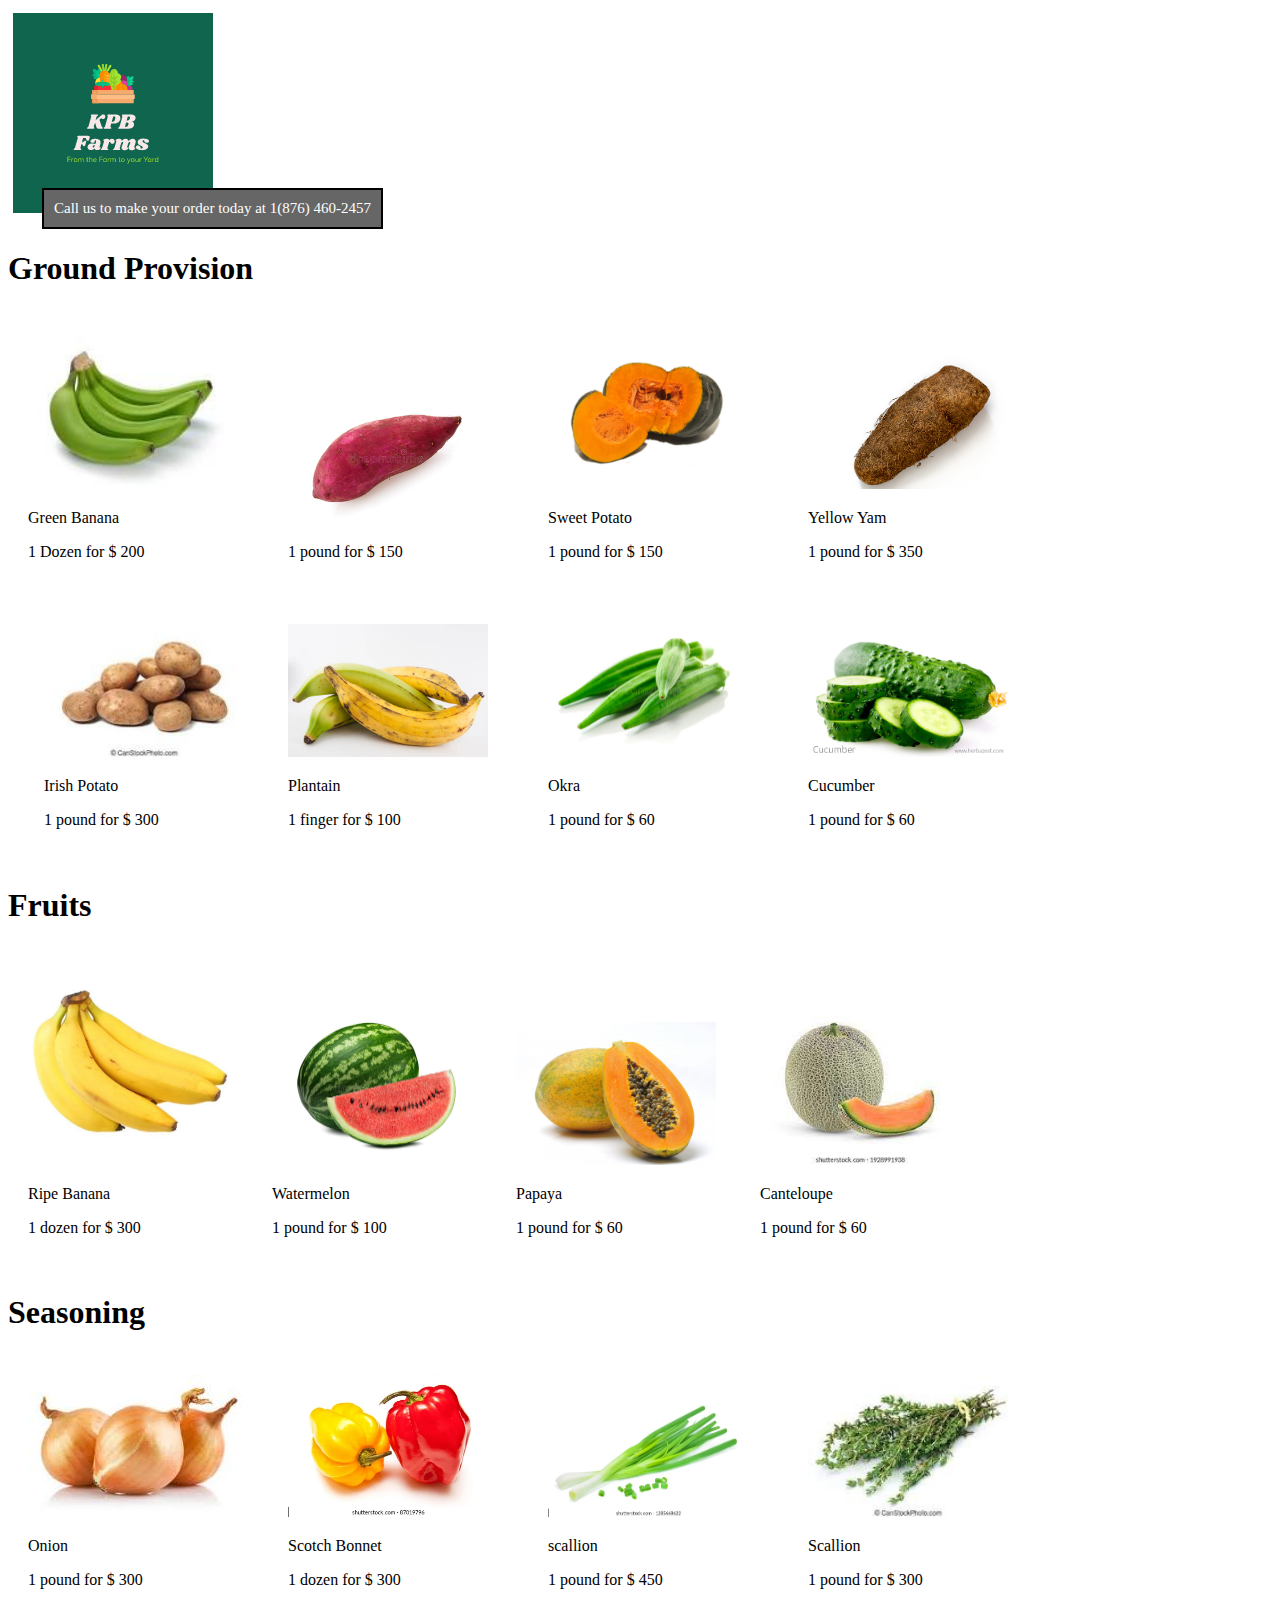
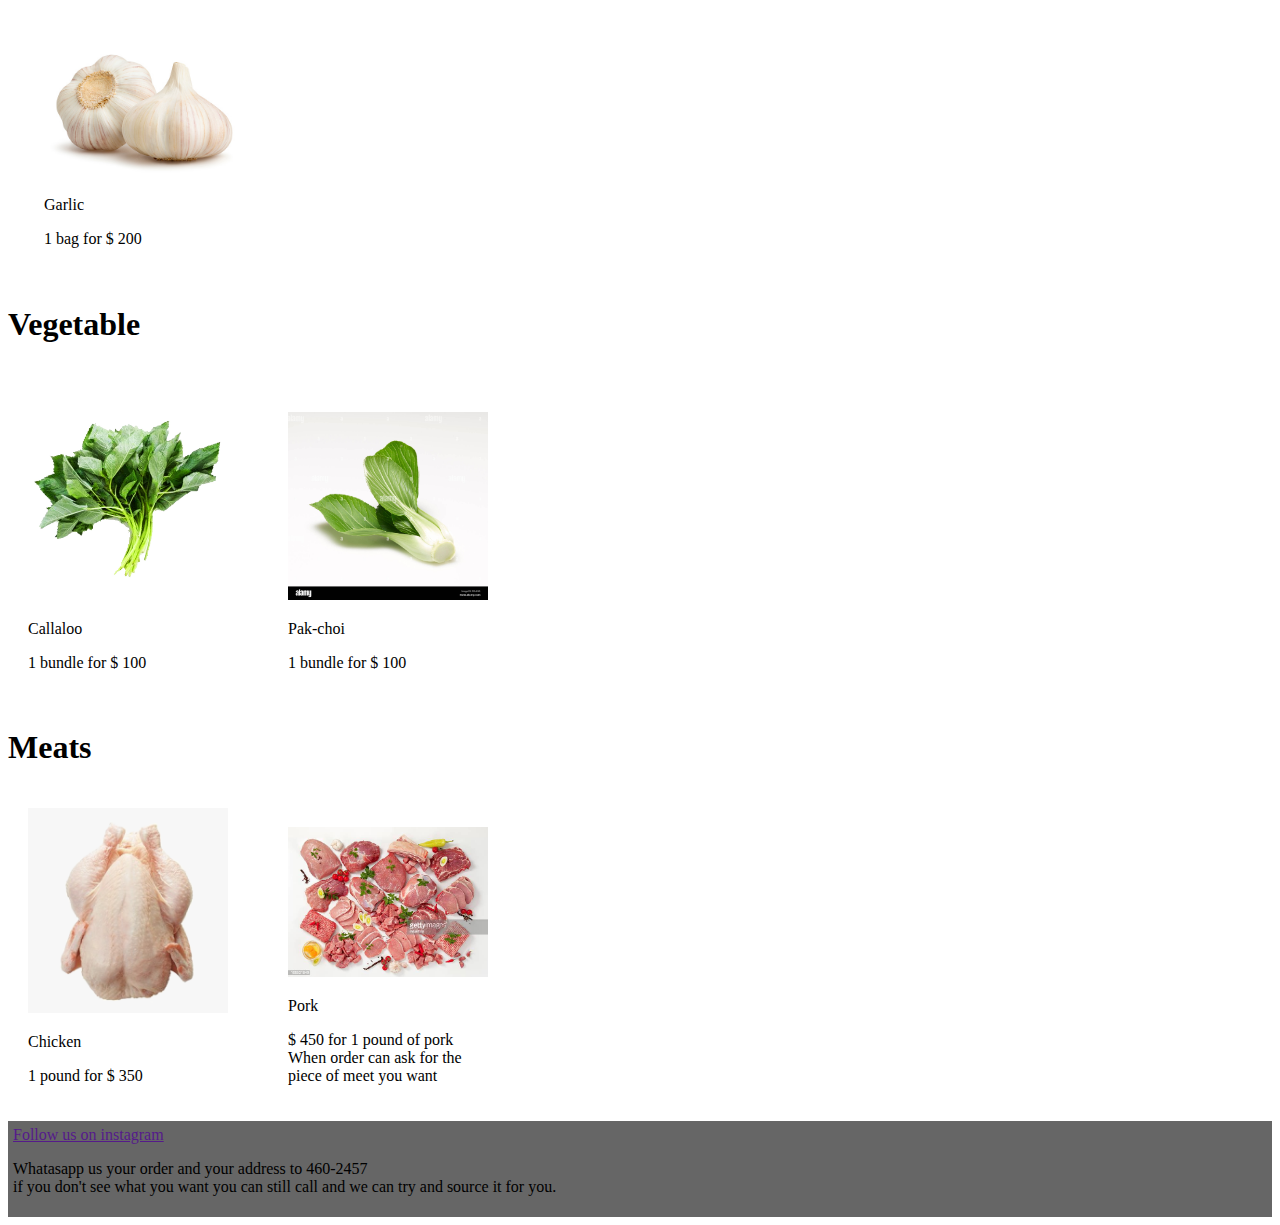
==== index.html @ 093fdcf5 "Rename web.html to index.html" ====
<!DOCTYPE html>
<html>
  <head>
    <title>KPB Farm</title>

    <meta charset="UTF-8" />

    <meta
      name="description"
      content="This show the produce sold by New Vision farm"
    />

    <link rel="icon" href="icon/KPB Farms.png" />

    <link rel="stylesheet" href="styles/web.css" />

    <link rel="stylesheet" href="styles/header.css" />

    <link rel="stylesheet" href="styles/general.csss" />
  </head>
  <body>
      <div class="header">          
          <a class="logo"> <img src="icon/KPB Farms.png" alt=""> </a>
        <div class="header-right">
              Call us to make your order today at 1(876) 460-2457
          </div>
      </div>
  <section>   

      <h1>Ground Provision</h1>
    <div class="green-banana">
      <img class="green-banana-picture" src="Picture/green banana.png" alt="" />
      <p>Green Banana<p>
      <p class="price"> 1 Dozen for &#36 200</p>
    </div>

    <div class="potato">
      <img class="potato-picture" src="Picture/sweet-potato.png" alt="" />
      <p class="price"> 1 pound for &#36 150</p>
    </div>

    <div class="pumpkin">
      <img class="pumpkin-picture" src="Picture/pumpkin.png" alt="" />
      <p>Sweet Potato<p>
      <p class="price"> 1 pound for &#36 150</p>
    </div>

    <div class="yam">
      <img class="yellow-yam-picture" src="Picture/yellow-yam.png" alt="" />
      <p>Yellow Yam<p>
      <p class="price"> 1 pound for &#36 350</p>
    </div>

    <div class="irish">
      <img class="irish-picture" src="Picture/irish.png" alt="" />
      <p>Irish Potato<p>
      <p class="price"> 1 pound for &#36 300</p>
    </div>   

    <div class="plantain">
      <img class="plantain-picture" src="Picture/plantain.png" alt="" />
      <p>Plantain<p>
      <p class="price"> 1 finger for &#36 100</p>
    </div>  

    <div class="okra">
      <img class="okra-picture" src="Picture/okra.jpg" alt="" />
      <p>Okra<p>
      <p class="price"> 1 pound for &#36 60</p>
    </div>    
    
    <div class="cucumber">
      <img class="cucumber-picture" src="Picture/cucumber.png" alt="" />
      <p>Cucumber<p>
      <p class="price"> 1 pound for &#36 60</p>
    </div> 


    <h1>Fruits</h1>

    <div class="ripe-banana">
      <img class="ripe-banana-picture" src="Picture/ripebanana.png" alt="" />
      <p>Ripe Banana<p>
      <p class="price"> 1 dozen for &#36 300</p>
    </div>   

    <div class="melon">
      <img class="melon-picture" src="Picture/watermelon.png" alt="" />
      <p>Watermelon<p>
      <p class="price"> 1 pound for &#36 100</p>
    </div>  

    <div class="papaya">
      <img class="papaya-picture" src="Picture/papaya.png" alt="" />
      <p>Papaya<p>
      <p class="price"> 1 pound for &#36 60</p>
    </div>    
    
    <div class="canteloupe">
      <img class="canteloupe-picture" src="Picture/canteloupe.png" alt="" />
      <p>Canteloupe<p>
      <p class="price"> 1 pound for &#36 60</p>
    </div> 


    <h1>Seasoning</h1>

  <div class="onion">
    <img class="onion-picture" src="Picture/onion.png" alt="" />
    <p>Onion<p>
    <p class="price"> 1 pound for &#36 300</p>
  </div>

  <div class="peper">
    <img class="pepper-picture" src="Picture/scotch bonnet.webp" alt="" />
    <p>Scotch Bonnet<p>
    <p class="price"> 1 dozen for &#36 300</p>
  </div>

  <div class="esc">
    <img class="escallion-picture" src="Picture/escallion.png" alt="" />
    <p>scallion<p>
    <p class="price"> 1 pound for &#36 450</p>
  </div>

  <div class="thyme">
    <img class="thyme-picture" src="Picture/thyme.png" alt="" />
    <p>Scallion<p>
    <p class="price"> 1 pound for &#36 300</p>
  </div>

  <div class="garlic">
    <img class="garlic-picture" src="Picture/garlic.png" alt="" />
    <p>Garlic<p>
    <p class="price"> 1 bag for &#36 200</p>
  </div>

    <h1>Vegetable</h1>

    <div class="callaloo">
      <img class="callaloo-picture" src="Picture/callaloo.png" alt="" />
      <p>Callaloo<p>
      <p class="price"> 1 bundle for &#36 100</p>
    </div>    

    <div class="pak-choi">
      <img class="pak-choi-picture" src="Picture/pak choi.png" alt="" />
      <p>Pak-choi<p>
      <p class="price"> 1 bundle for &#36 100</p>
    </div>

    <h1>Meats</h1>

    <div class="chicken">
      <img class="chicken-picture" src="Picture/chicken.png" alt="" />
      <p>Chicken<p>
      <p class="price"> 1 pound for &#36 350</p>
    </div>     

    <div class="pork">
      <img class="pork-picture" src="Picture/pork.png" alt="" />
      <p>Pork<p>
      <p class="price">  &#36 450 for 1 pound of pork <br/> When order can ask for the piece of meet you want</p>
    </div> 
    
    <div class="footer-container">
      <div class="footer">
        <div class="footer header footer 1">
           <a href="">Follow us on instagram</a>
          <p>Whatasapp us your order and your address to 460-2457 
            <br/> 
            if you don't see what you want you can still call and we can try and source it for you.
          </p>
        </div>
      </div>
    </div>

  </section>

  </body>
</html>
---- styles/web.css ----
.green-banana,
.plantain,
.ripe-banana {
  width: 200px;
  margin-top: 100 px;
  display: inline-block;
  padding: 20px;
}

.yam,
.potato,
.pumpkin,
.irish,
.okra,
.cucumber {
  width: 200px;
  margin-top: 100 px;
  display: inline-block;
  padding: 20px;
  margin-left: 16px;
  size: 20 px;
}

.onion,
.callaloo,
.chicken,
.melon,
.papaya,
.canteloupe {
  width: 200px;
  margin-top: 100 px;
  display: inline-block;
  padding: 20px;
}

.peper,
.thyme,
.esc,
.garlic,
.pork {
  width: 200px;
  margin-top: 100 px;
  display: inline-block;
  padding: 20px;
  margin-left: 16px;
  size: 20 px;
}

.pak-choi {
  width: 200px;
  margin-top: 100 px;
  display: inline-block;
  padding: 20px;
  margin-left: 16px;
  size: 20 px;
}
.potato-picture,
.yellow-yam-picture,
.onion,
.pumpkin-picture,
.irish-picture,
.plantain-picture,
.green-banana-picture,
.pepper-picture,
.escallion-picture,
.thyme-picture,
.garlic-picture,
.callaloo-picture,
.okra-picture,
.cucumber-picture,
.pak-choi-picture,
.chicken-picture,
.pork-picture,
.ripe-banana-picture,
.melon-picture,
.papaya-picture,
.canteloupe-picture {
  width: 200px;
  height: 200 px;
}
---- styles/header.css ----
.logo {
  padding: 5px;
  width: 20px;
  height: 20px;
  text-align: left;
  font-size: 15px;
  color: white;
  display: inline-block;
}

.header-right {
  background-color: #666;
  padding: 10px;
  font-size: 15px;
  color: white;
  border: 2px solid black;
  align-self: right;
  display: inline-block;
}

.footer-container {
  background-color: #666;
  padding: 5px;
}
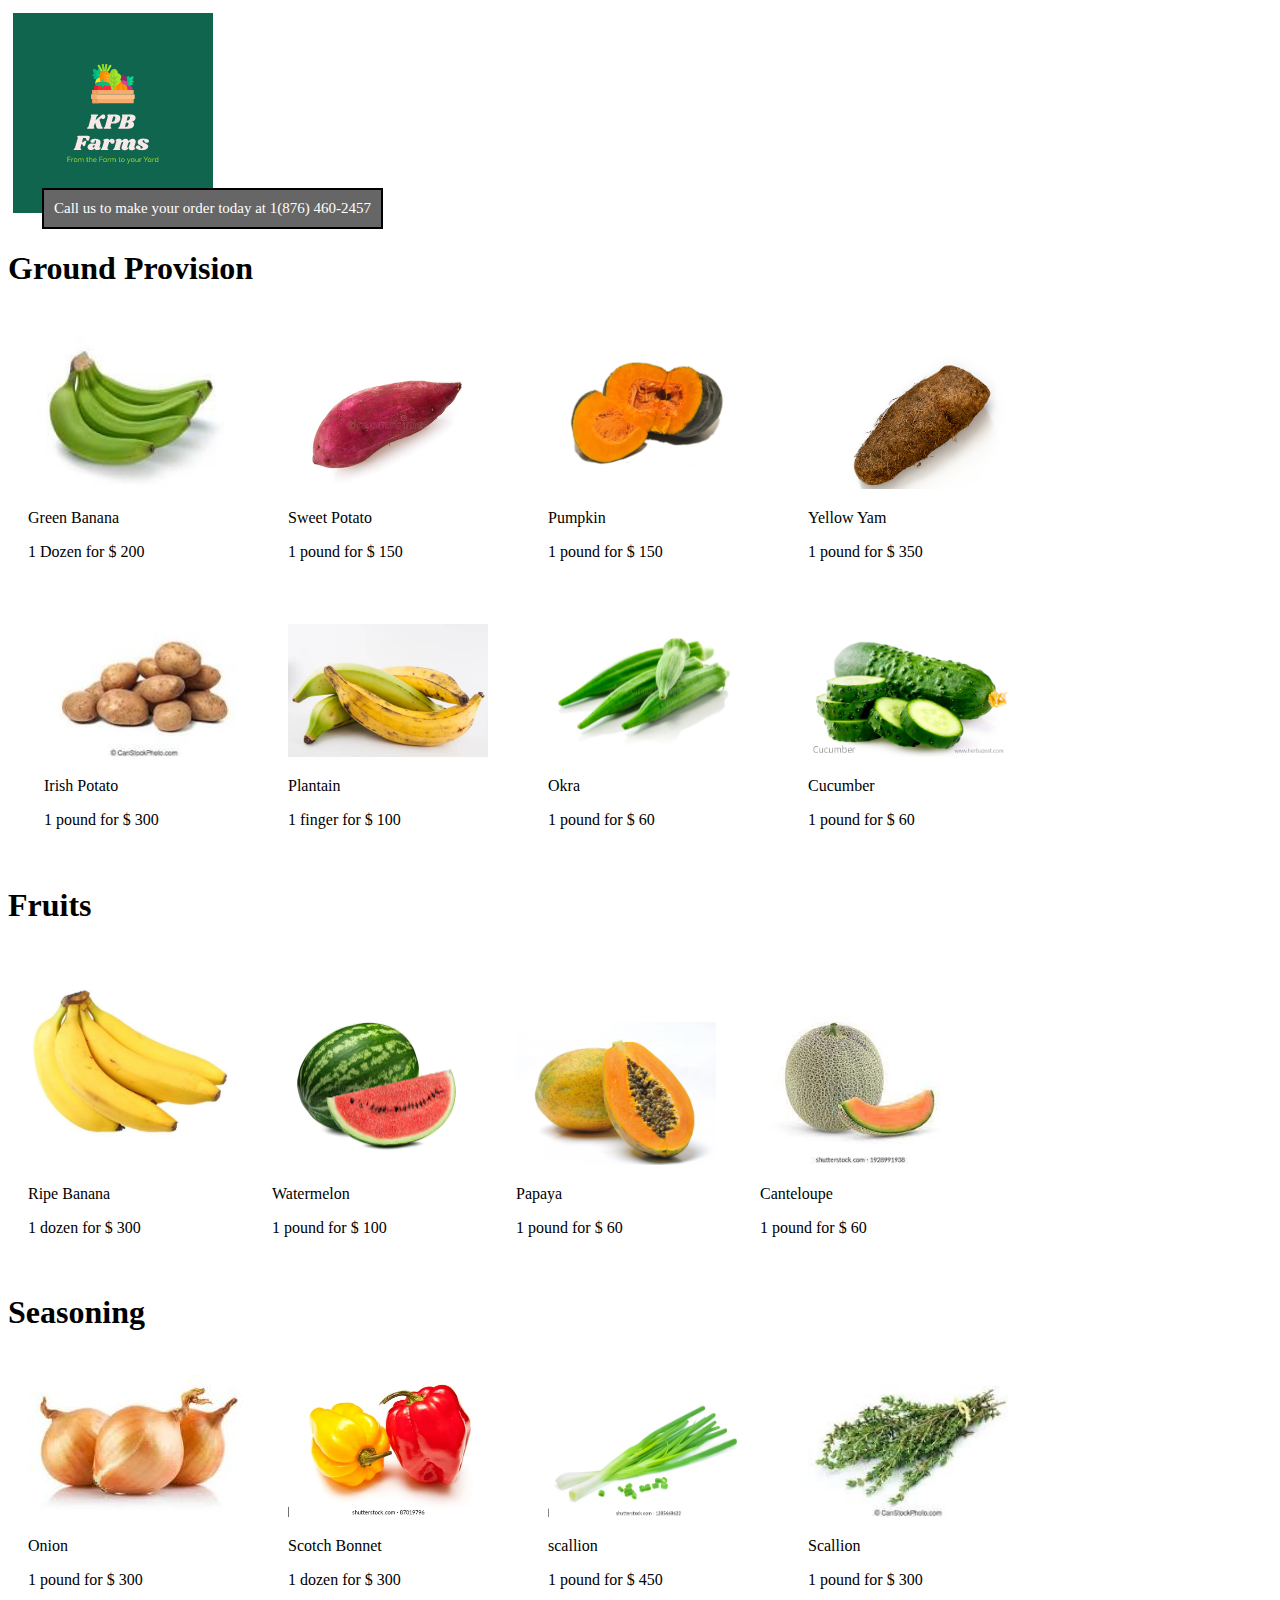
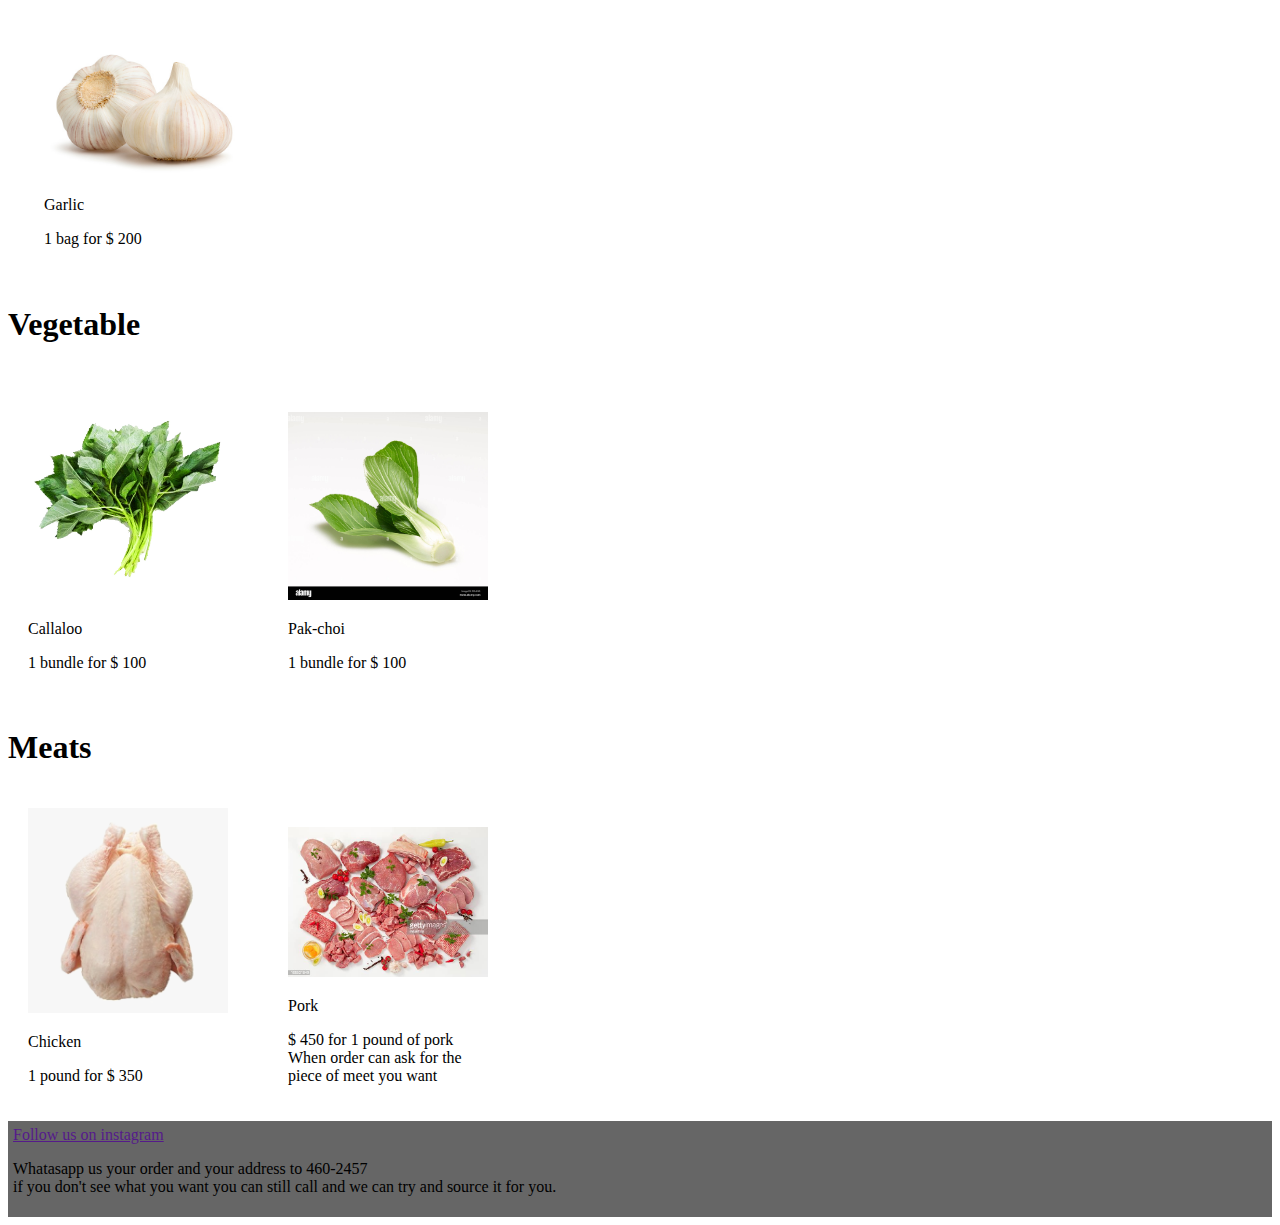
==== commit 994a4fec: "Update index.html" ====
--- a/index.html
+++ b/index.html
@@ -36,12 +36,13 @@
 
     <div class="potato">
       <img class="potato-picture" src="Picture/sweet-potato.png" alt="" />
+      <p>Sweet Potato<p>
       <p class="price"> 1 pound for &#36 150</p>
     </div>
 
     <div class="pumpkin">
       <img class="pumpkin-picture" src="Picture/pumpkin.png" alt="" />
-      <p>Sweet Potato<p>
+      <p>Pumpkin<p>
       <p class="price"> 1 pound for &#36 150</p>
     </div>
 
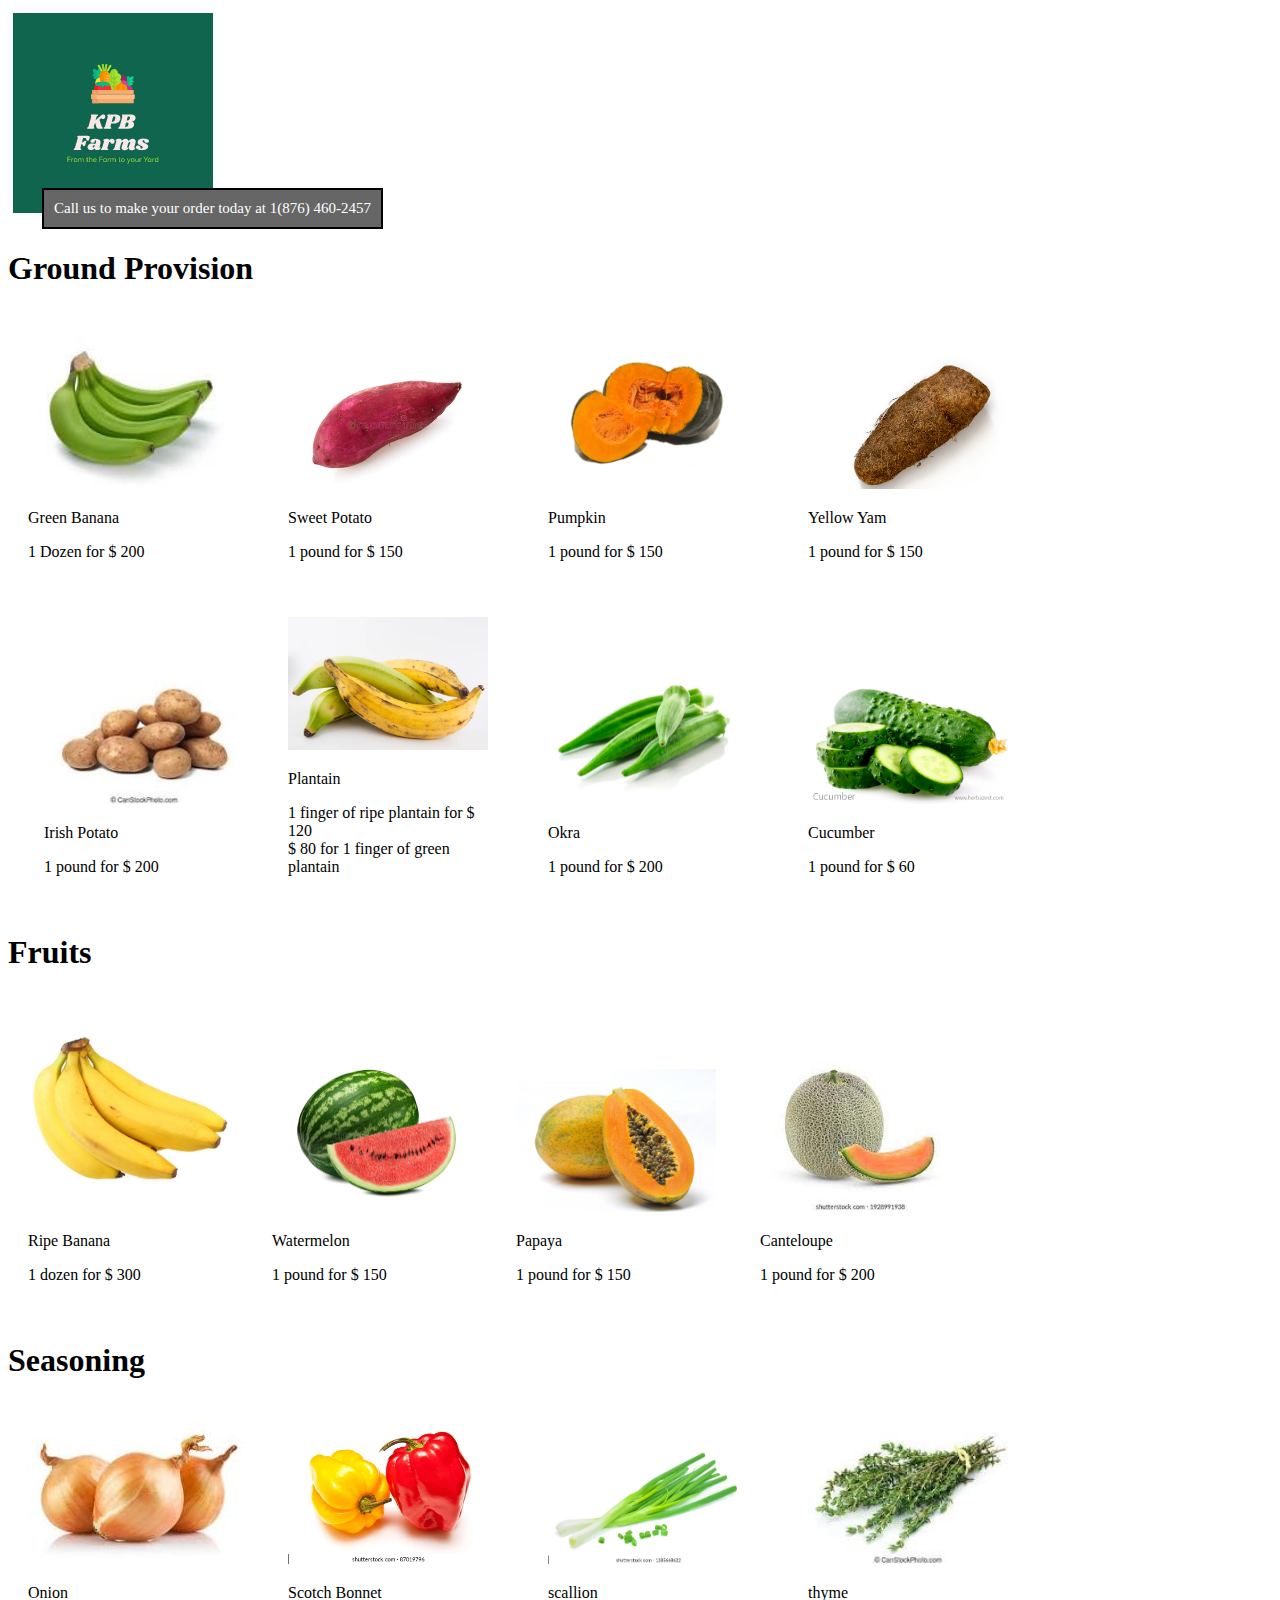
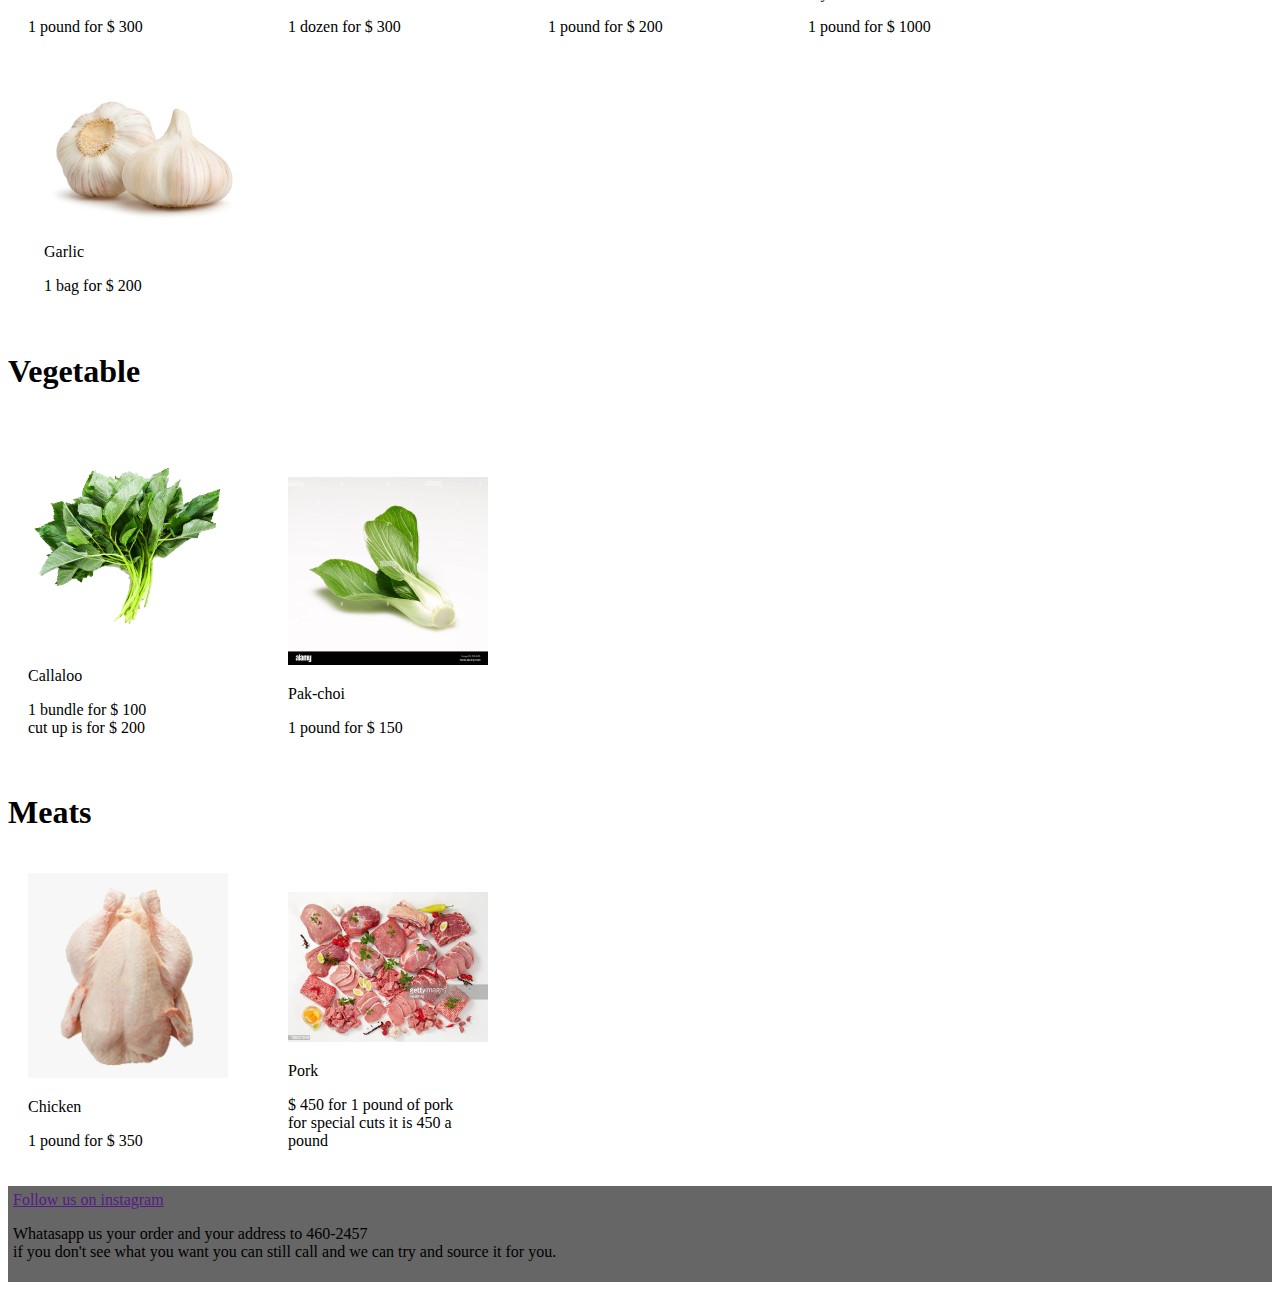
==== commit fa18a6ab: "Update index.html" ====
--- a/index.html
+++ b/index.html
@@ -49,25 +49,27 @@
     <div class="yam">
       <img class="yellow-yam-picture" src="Picture/yellow-yam.png" alt="" />
       <p>Yellow Yam<p>
-      <p class="price"> 1 pound for &#36 350</p>
+      <p class="price"> 1 pound for &#36 150</p>
     </div>
 
     <div class="irish">
       <img class="irish-picture" src="Picture/irish.png" alt="" />
       <p>Irish Potato<p>
-      <p class="price"> 1 pound for &#36 300</p>
+      <p class="price"> 1 pound for &#36 200</p>
     </div>   
 
     <div class="plantain">
       <img class="plantain-picture" src="Picture/plantain.png" alt="" />
       <p>Plantain<p>
-      <p class="price"> 1 finger for &#36 100</p>
+      <p class="price"> 1 finger of ripe plantain for &#36 120 
+        <br/> 
+        &#36 80 for 1 finger of green plantain</p>
     </div>  
 
     <div class="okra">
       <img class="okra-picture" src="Picture/okra.jpg" alt="" />
       <p>Okra<p>
-      <p class="price"> 1 pound for &#36 60</p>
+      <p class="price"> 1 pound for &#36 200</p>
     </div>    
     
     <div class="cucumber">
@@ -88,19 +90,19 @@
     <div class="melon">
       <img class="melon-picture" src="Picture/watermelon.png" alt="" />
       <p>Watermelon<p>
-      <p class="price"> 1 pound for &#36 100</p>
+      <p class="price"> 1 pound for &#36 150</p>
     </div>  
 
     <div class="papaya">
       <img class="papaya-picture" src="Picture/papaya.png" alt="" />
       <p>Papaya<p>
-      <p class="price"> 1 pound for &#36 60</p>
+      <p class="price"> 1 pound for &#36 150</p>
     </div>    
     
     <div class="canteloupe">
       <img class="canteloupe-picture" src="Picture/canteloupe.png" alt="" />
       <p>Canteloupe<p>
-      <p class="price"> 1 pound for &#36 60</p>
+      <p class="price"> 1 pound for &#36 200</p>
     </div> 
 
 
@@ -121,13 +123,13 @@
   <div class="esc">
     <img class="escallion-picture" src="Picture/escallion.png" alt="" />
     <p>scallion<p>
-    <p class="price"> 1 pound for &#36 450</p>
+    <p class="price"> 1 pound for &#36 200</p>
   </div>
 
   <div class="thyme">
     <img class="thyme-picture" src="Picture/thyme.png" alt="" />
-    <p>Scallion<p>
-    <p class="price"> 1 pound for &#36 300</p>
+    <p>thyme<p>
+    <p class="price"> 1 pound for &#36 1000</p>
   </div>
 
   <div class="garlic">
@@ -141,13 +143,15 @@
     <div class="callaloo">
       <img class="callaloo-picture" src="Picture/callaloo.png" alt="" />
       <p>Callaloo<p>
-      <p class="price"> 1 bundle for &#36 100</p>
+      <p class="price"> 1 bundle for &#36 100 
+        <br/>
+        cut up is for &#36 200</p>
     </div>    
 
     <div class="pak-choi">
       <img class="pak-choi-picture" src="Picture/pak choi.png" alt="" />
       <p>Pak-choi<p>
-      <p class="price"> 1 bundle for &#36 100</p>
+      <p class="price"> 1 pound for &#36 150</p>
     </div>
 
     <h1>Meats</h1>
@@ -161,7 +165,9 @@
     <div class="pork">
       <img class="pork-picture" src="Picture/pork.png" alt="" />
       <p>Pork<p>
-      <p class="price">  &#36 450 for 1 pound of pork <br/> When order can ask for the piece of meet you want</p>
+      <p class="price">  &#36 450 for 1 pound of pork 
+        <br/> 
+        for special cuts it is 450 a pound</p>
     </div> 
     
     <div class="footer-container">
--- a/styles/header.css
+++ b/styles/header.css
@@ -1,4 +1,5 @@
 .logo {
+  display: block;
   padding: 5px;
   width: 20px;
   height: 20px;
@@ -9,6 +10,7 @@
 }
 
 .header-right {
+  text-align: center;
   background-color: #666;
   padding: 10px;
   font-size: 15px;
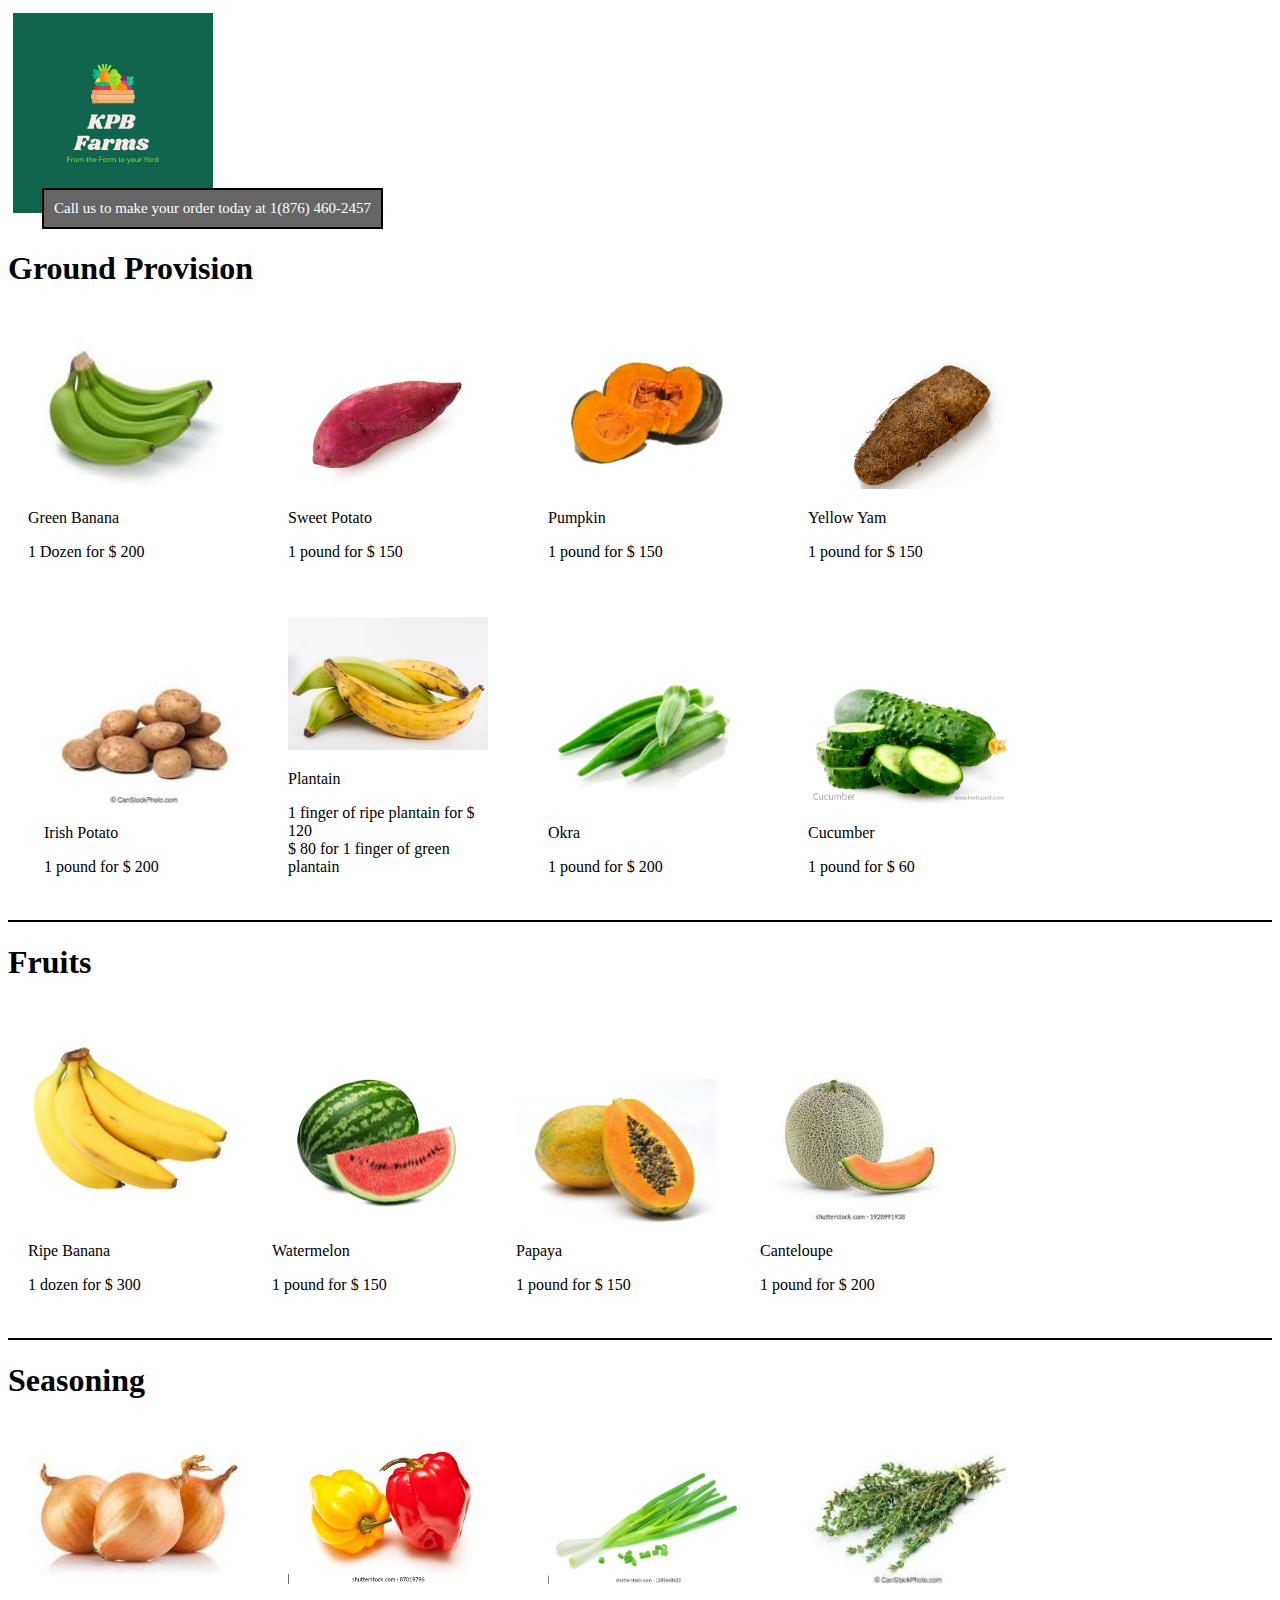
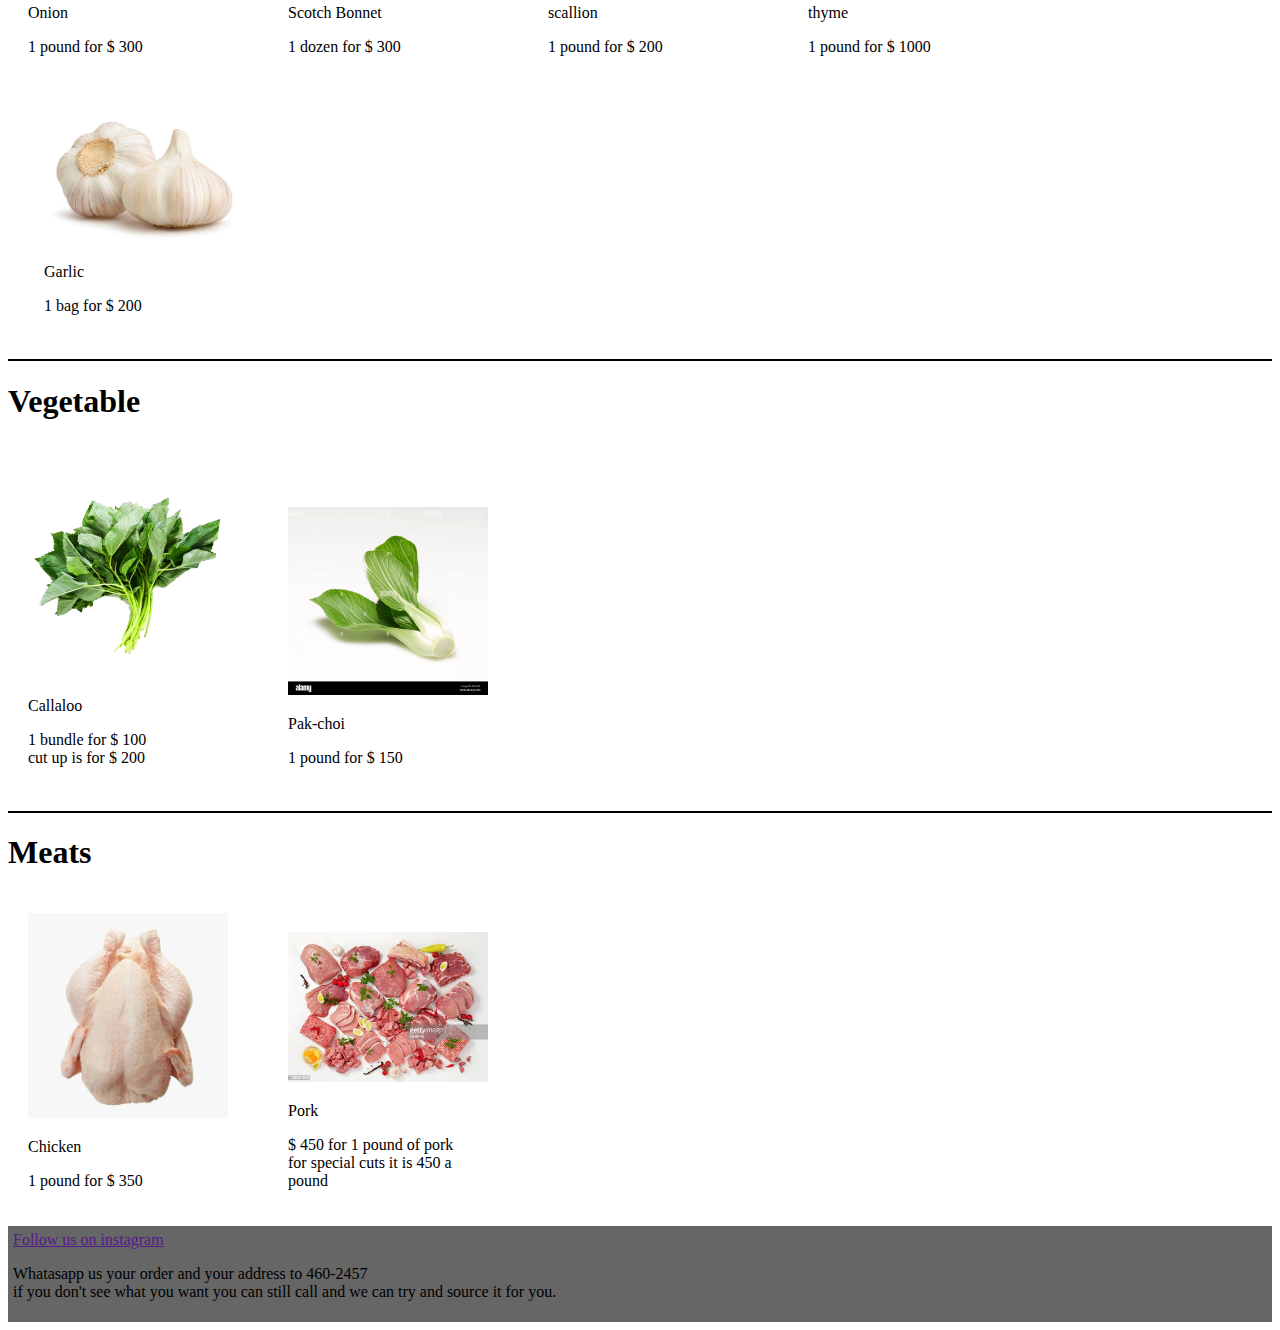
==== commit 716bb16e: "Update index.html" ====
--- a/index.html
+++ b/index.html
@@ -26,7 +26,7 @@
           </div>
       </div>
   <section>   
-
+     
       <h1>Ground Provision</h1>
     <div class="green-banana">
       <img class="green-banana-picture" src="Picture/green banana.png" alt="" />
@@ -78,7 +78,7 @@
       <p class="price"> 1 pound for &#36 60</p>
     </div> 
 
-
+     <hr color=black>
     <h1>Fruits</h1>
 
     <div class="ripe-banana">
@@ -105,7 +105,7 @@
       <p class="price"> 1 pound for &#36 200</p>
     </div> 
 
-
+    <hr color=black>
     <h1>Seasoning</h1>
 
   <div class="onion">
@@ -137,7 +137,7 @@
     <p>Garlic<p>
     <p class="price"> 1 bag for &#36 200</p>
   </div>
-
+    <hr color=black>
     <h1>Vegetable</h1>
 
     <div class="callaloo">
@@ -153,7 +153,7 @@
       <p>Pak-choi<p>
       <p class="price"> 1 pound for &#36 150</p>
     </div>
-
+    <hr color=black>
     <h1>Meats</h1>
 
     <div class="chicken">
